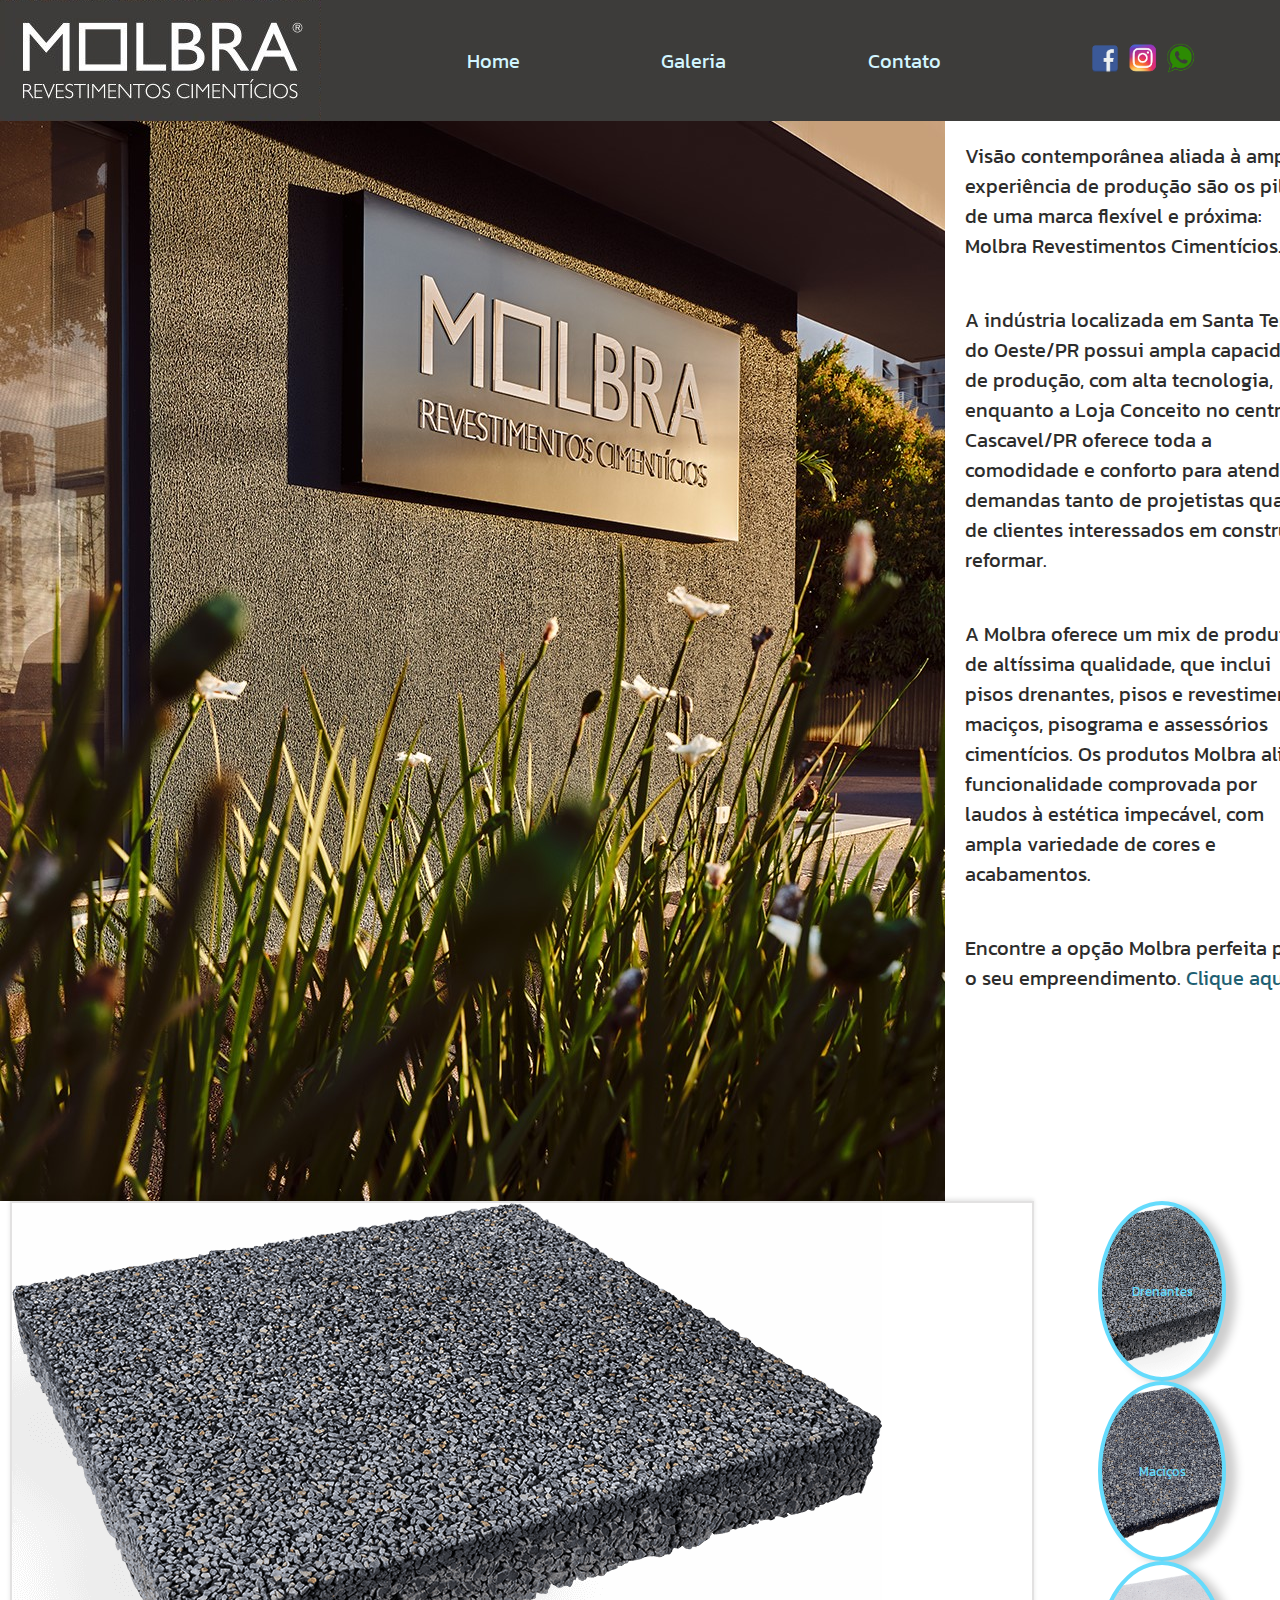
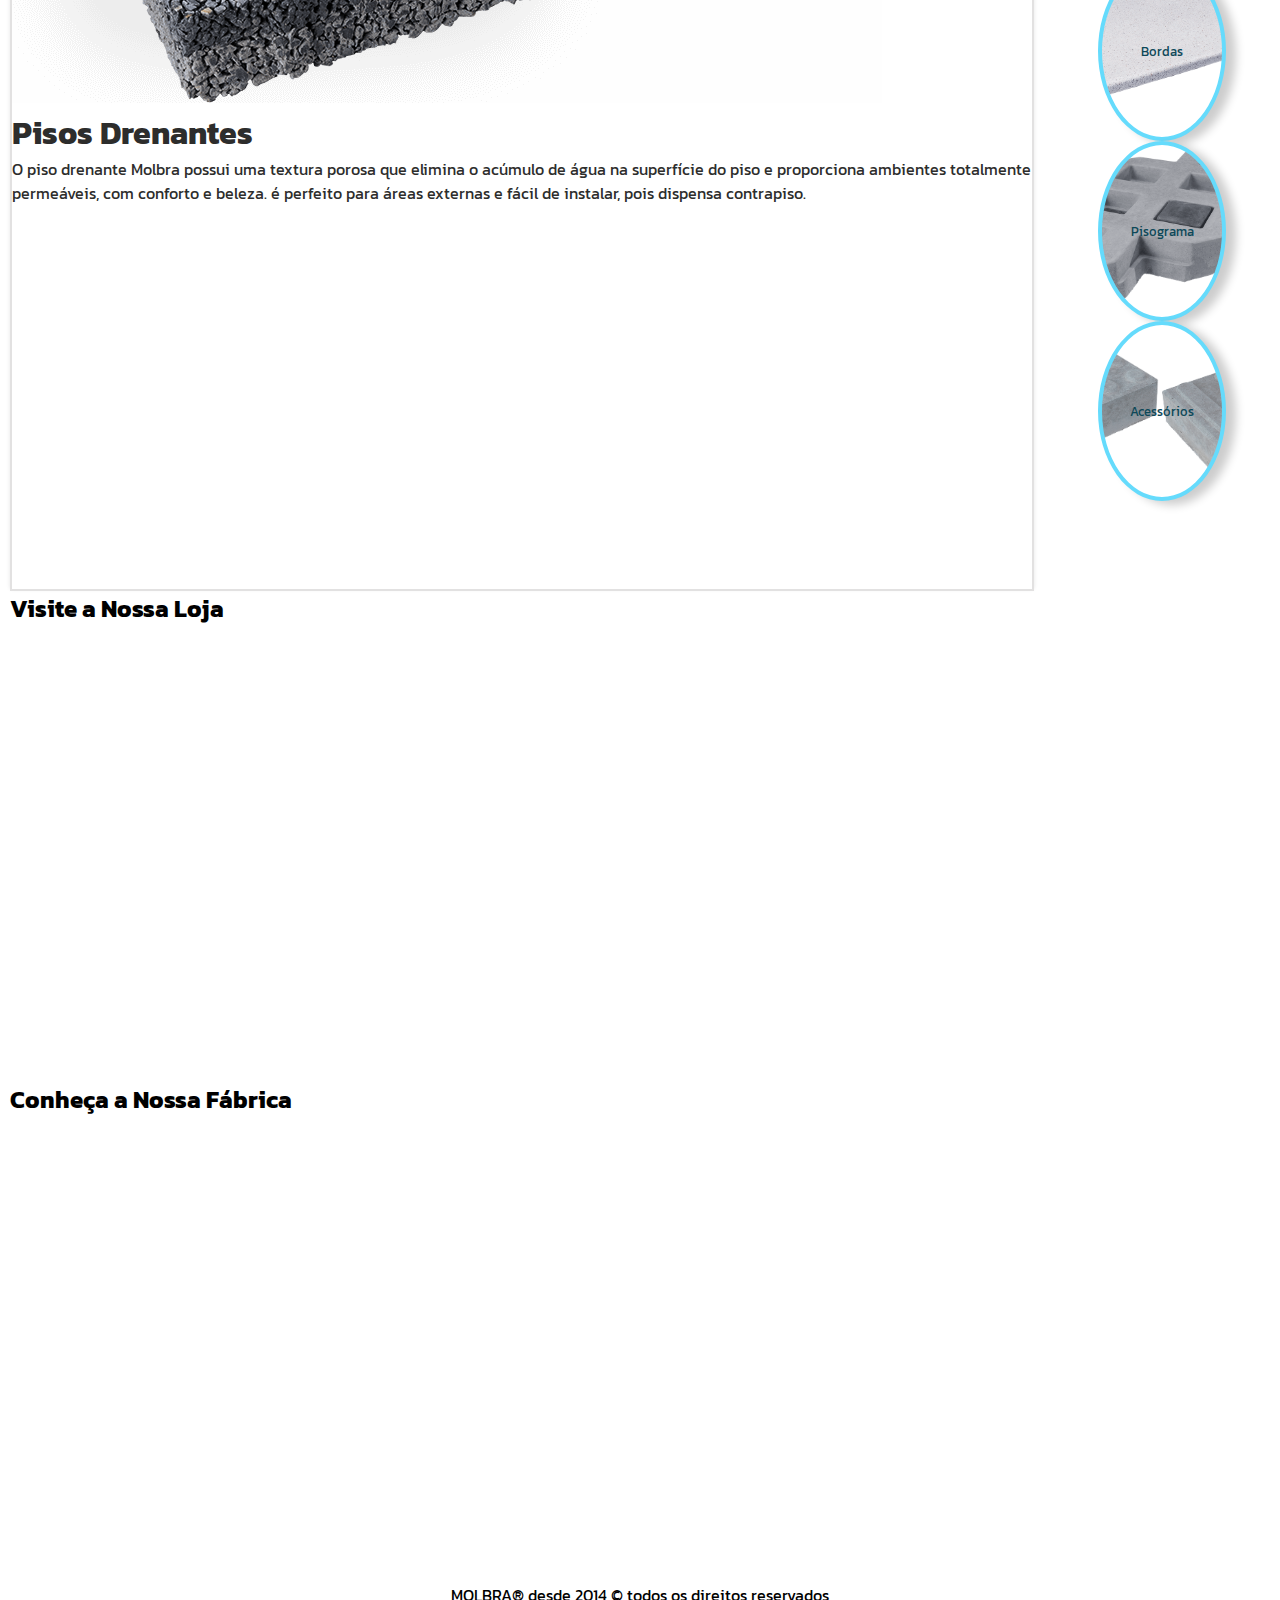
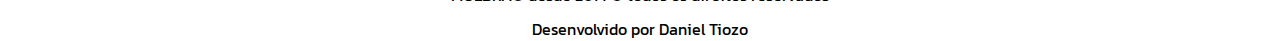
==== index.html @ cb283ef0 "primeiro commit" ====
<!DOCTYPE html>
<html lang="pt-br">
  <head>
    <meta charset="UTF-8" />
    <meta http-equiv="X-UA-Compatible" content="IE=edge" />
    <meta name="viewport" content="width=device-width, initial-scale=1.0" />
    <link rel="stylesheet" href="./css/reset.css" />
    <link rel="stylesheet" href="./css/style.css" />
    <title>Molbra - Revestimentos Cimentícios</title>
    <link rel="icon" href="./assets/title-icon.png">
  </head>
  <body>
    <header>
      <img class="logo" src="../assets/molbra-logo.png" alt="logo molbra"/>
      <nav class="links">
        <a id="home" class="link" href="./index.html">Home</a>
        <a id="galery" class="link" href="./tabs/galery.html">Galeria</a>
        <a id="contact" class="link" href="./tabs/contact.html">Contato</a>
      </nav>
      <div class="social-media">
        <a href="https://www.facebook.com/molbra" target="_blank"><img id="face"
            src="./assets/face.png" alt="logo facebook" /></a>
        <a href="https://www.instagram.com/molbrarevest/" target="_blank"><img
            id="insta"
            src="./assets/insta.png" alt="logo instagram"/></a>
        <a
          href="https://wa.me/5545991216070?text=Ol%C3%A1%2C%20preciso%20de%20um%20or%C3%A7amento%20para%20minha%20obra..."
          target="_blank"><img
            id="whatsapp" src="./assets/whatsapp.png" alt="logo whatsapp"/></a>
      </div>
    </header>

    <section class="apresentation">
      <img src="./assets/molbra1.jpg">
      <div>
        <p class="apresentation-text">Visão contemporânea aliada à ampla
          experiência de produção são os pilares de uma marca flexível e
          próxima:
          Molbra Revestimentos Cimentícios.</p><br>
        <p class="apresentation-text">
          A indústria localizada em Santa Tereza do Oeste/PR possui ampla
          capacidade de produção, com alta tecnologia, enquanto a Loja Conceito
          no
          centro de Cascavel/PR oferece toda a comodidade e conforto para
          atender
          as demandas tanto de projetistas quanto de clientes interessados em
          construir e reformar. </p><br>
        <p class="apresentation-text">
          A Molbra oferece um mix de produtos de altíssima qualidade, que inclui
          pisos drenantes, pisos e revestimentos maciços, pisograma e
          assessórios
          cimentícios. Os produtos Molbra aliam funcionalidade comprovada por
          laudos à estética impecável, com ampla variedade de cores e
          acabamentos.</p><br>
        <p class="apresentation-text">
          Encontre a opção Molbra perfeita para o seu empreendimento. <a
            class="click-here" href="#floors">Clique aqui</a>
        </p>
      </div>
    </section>

    <main class="product-types">
      <div id="floors" class="types-floor">
        <img class="img-floor" src="./assets/drenante.png" alt="imagem tipo de
          piso"/>
        <h1 class="type-floor">Pisos Drenantes</h1>
        <p class="info-floor">O piso drenante Molbra possui uma textura porosa
          que elimina o acúmulo de água na superfície do piso e proporciona
          ambientes totalmente permeáveis, com conforto e beleza. é perfeito
          para áreas externas e fácil de instalar, pois dispensa contrapiso.</p>
      </div>
      <div class="product-buttons">
        <button id="draining" style="background-image:
          url('./assets/drenante.png')">Drenantes</button>
        <button id="massive" style="background-image:
          url('./assets/macico.png');">Maciços</button>
        <button id="edge" style="background-image: url('./assets/borda.png');"
          onclick="showProduct('edge')">Bordas</button>
        <button id="pisogram" style="background-image:
          url('./assets/pisograma.png');">Pisograma</button>
        <button id="accessories" style="background-image:
          url('./assets/podotatil.png');">Acessórios</button>
      </div>
    </main>

    <footer>
      <h2>Visite a Nossa Loja</h2>
      <iframe
        src="https://www.google.com/maps/embed?pb=!1m18!1m12!1m3!1d1075.473354020151!2d-53.46433618661626!3d-24.950915537514557!2m3!1f0!2f0!3f0!3m2!1i1024!2i768!4f13.1!3m3!1m2!1s0x94f3d40f2135fc8b%3A0x74087c34f7bfc954!2sR.%20Mal.%20C%C3%A2ndido%20Rondon%2C%202650%20-%20Centro%2C%20Cascavel%20-%20PR%2C%2085810-120!5e0!3m2!1spt-BR!2sbr!4v1722524218009!5m2!1spt-BR!2sbr"
        width="100%"
        height="450"
        style="border: 0"
        allowfullscreen=""
        loading="lazy"
        referrerpolicy="no-referrer-when-downgrade"></iframe>

      <h2>Conheça a Nossa Fábrica</h2>
      <iframe
        src="https://www.google.com/maps/embed?pb=!1m14!1m12!1m3!1d1807.23919739345!2d-53.63167865896759!3d-25.05176970240608!2m3!1f0!2f0!3f0!3m2!1i1024!2i768!4f13.1!5e0!3m2!1spt-BR!2sbr!4v1722523829191!5m2!1spt-BR!2sbr"
        width="100%"
        height="450"
        style="border: 0"
        allowfullscreen=""
        loading="lazy"
        referrerpolicy="no-referrer-when-downgrade"></iframe>

      <p class="all-rights">MOLBRA® desde 2014 © todos os direitos reservados</p>
      <p class="developer">Desenvolvido por Daniel Tiozo</p>
    </footer>

  </body>
  <script src="/js/script.js"></script>
</html>
---- css/style.css ----
body {
  height: 200vh;
  width: 100vw;
}

header {
  display: grid;
  align-items: center;
  grid-template-columns: 25% 60% 15%;
  font-family: "Bebas Neue", sans-serif;
  background-color:  #3D3C3A;
}

.apresentation{
  display: flex;
  gap: 20px;
}

.apresentation-text{
  border-left: 20px;
  width: 28vw;
  font-size: 20px;
  margin-top: 20px;
}

.logo{
  height: 100%;
  background-color: #3D3C3A;

  display: flex;
  align-items: center;
  justify-content: center;
  overflow: hidden;
}

.links {
  margin: 3% 10%;
  display: flex;
  justify-content: space-around;
}

.link{
  color: #d2f5ff;
  font-size: 20px;
  cursor: pointer;
}

.link:hover{
  opacity: .7;
}

.link:active{
  opacity: .3;
}

#face, #insta, #whatsapp{
  cursor: pointer;
  width: 30px;
  margin: 2px;
}

#face:hover, #insta:hover, #whatsapp:hover{
  opacity: .6;
}

#face:active, #insta:active, #whatsapp:active{
  opacity: .3;
}

.click-here{
  color: #1f6173;
}

.click-here:hover{
  opacity: .7;
}

.product-types{
  display: flex;
  background-color: #fff;
  gap: 5%;
}

.types-floor{
  width: 80vw;
  height: 110vh;
  position: relative;
  margin-left: 10px;
  border: 2px solid #e2e1e1;
  box-shadow: 0 -2px 4px rgba(0, 0, 0, 0.1);
}

.types-floor:hover{
  box-shadow: 0 6px 14px rgba(0, 0, 0, 0.1);
  transform: translate3d(6px, 6px, 0);
}

.info-floor, .type-floor, .apresentation-text{
  color:#2d2d2c
}

.product-buttons{
  width: 10%;
}

#draining, #massive, #edge, #pisogram, #accessories{
  height: 20vh;
  width: 10vw;
  border-radius: 50%;
  background-position: center;
  background-size: cover;
  color:#0d4858;
  background-color: #ffffff;
  border: 4px solid #65dbfc;
  box-shadow: 10px 4px 10px rgba(0, 0, 0, 0.2);
  cursor: pointer;
}

#draining:hover, #massive:hover, #edge:hover, #pisogram:hover, #accessories:hover{
  height: 22vh;
  width: 11vw;
  opacity: .7;
  color: #022630;
  border: 4px solid #0d4858;
  box-shadow: 12px 6px 12px rgba(0, 0, 0, 0.2);
  transform: translateX(-20px);
}

#draining:active, #massive:active, #edge:active, #pisogram:active, #accessories:active{
  border: 4px solid #65dbfc;
  height: 20vh;
  width: 10vw;
}

#draining, #massive{
  color: #65dbfc;
}

h2{
  margin-left: 10px;
}

.all-rights, .developer{
  display: flex;
  justify-content: center;
  align-items: center;
  margin: 10px;
}
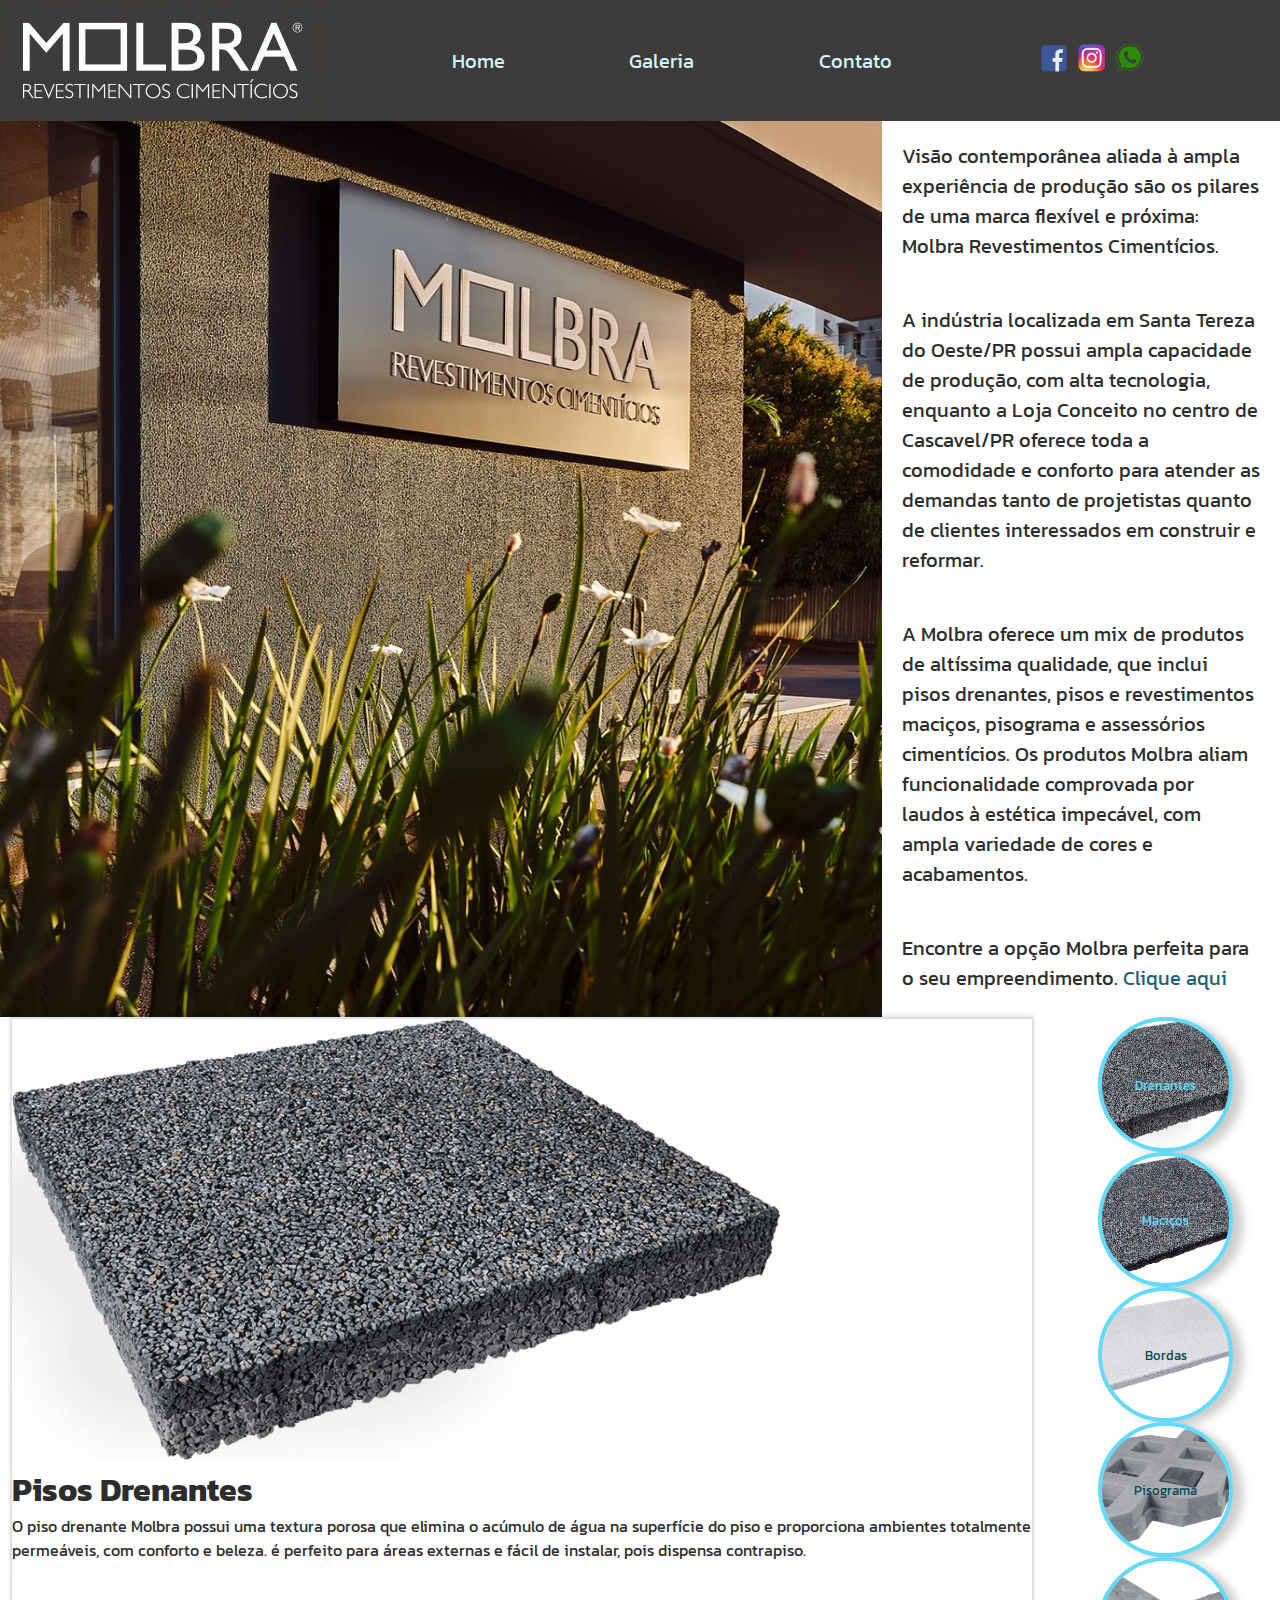
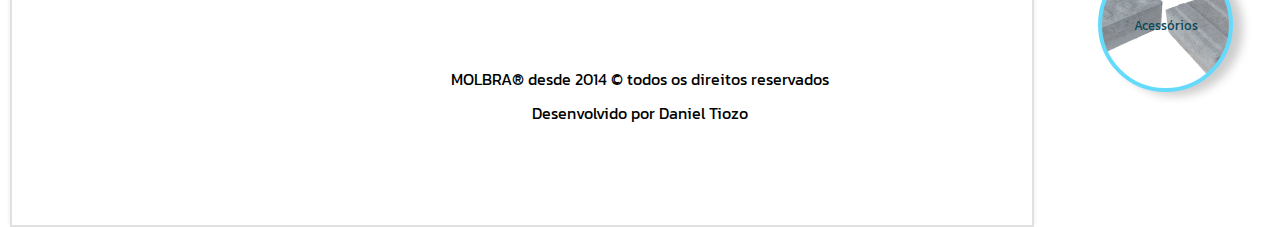
==== commit 38e9564b: "Finalizando projeto" ====
--- a/index.html
+++ b/index.html
@@ -17,21 +17,38 @@
         <a id="galery" class="link" href="./tabs/galery.html">Galeria</a>
         <a id="contact" class="link" href="./tabs/contact.html">Contato</a>
       </nav>
+
+      <nav class="container-portable-links">
+        <div class="container-active-portable-links">
+          <div class="active-portable-links"></div>
+          <div class="active-portable-links"></div>
+          <div class="active-portable-links"></div>
+        </div>
+        <div class="portable-links">
+          <a id="home-portable" class="portable-link" href="./index.html">Home</a>
+          <a id="galery-portable" class="portable-link"
+            href="./tabs/galery.html">Galeria</a>
+          <a id="contact-portable" class="portable-link"
+            href="./tabs/contact.html">Contato</a>
+        </div>
+      </nav>
+
       <div class="social-media">
         <a href="https://www.facebook.com/molbra" target="_blank"><img id="face"
-            src="./assets/face.png" alt="logo facebook" /></a>
+            src="../assets/face.png" alt="logo facebook"/></a>
         <a href="https://www.instagram.com/molbrarevest/" target="_blank"><img
             id="insta"
-            src="./assets/insta.png" alt="logo instagram"/></a>
+            src="../assets/insta.png" alt="logo instagram"/></a>
         <a
           href="https://wa.me/5545991216070?text=Ol%C3%A1%2C%20preciso%20de%20um%20or%C3%A7amento%20para%20minha%20obra..."
           target="_blank"><img
-            id="whatsapp" src="./assets/whatsapp.png" alt="logo whatsapp"/></a>
+            id="whatsapp" src="../assets/whatsapp.png" alt="logo whatsapp"/></a>
       </div>
+
     </header>
 
     <section class="apresentation">
-      <img src="./assets/molbra1.jpg">
+      <img class="apresentation-img" src="./assets/molbra1.jpg">
       <div>
         <p class="apresentation-text">Visão contemporânea aliada à ampla
           experiência de produção são os pilares de uma marca flexível e
@@ -84,30 +101,11 @@
     </main>
 
     <footer>
-      <h2>Visite a Nossa Loja</h2>
-      <iframe
-        src="https://www.google.com/maps/embed?pb=!1m18!1m12!1m3!1d1075.473354020151!2d-53.46433618661626!3d-24.950915537514557!2m3!1f0!2f0!3f0!3m2!1i1024!2i768!4f13.1!3m3!1m2!1s0x94f3d40f2135fc8b%3A0x74087c34f7bfc954!2sR.%20Mal.%20C%C3%A2ndido%20Rondon%2C%202650%20-%20Centro%2C%20Cascavel%20-%20PR%2C%2085810-120!5e0!3m2!1spt-BR!2sbr!4v1722524218009!5m2!1spt-BR!2sbr"
-        width="100%"
-        height="450"
-        style="border: 0"
-        allowfullscreen=""
-        loading="lazy"
-        referrerpolicy="no-referrer-when-downgrade"></iframe>
-
-      <h2>Conheça a Nossa Fábrica</h2>
-      <iframe
-        src="https://www.google.com/maps/embed?pb=!1m14!1m12!1m3!1d1807.23919739345!2d-53.63167865896759!3d-25.05176970240608!2m3!1f0!2f0!3f0!3m2!1i1024!2i768!4f13.1!5e0!3m2!1spt-BR!2sbr!4v1722523829191!5m2!1spt-BR!2sbr"
-        width="100%"
-        height="450"
-        style="border: 0"
-        allowfullscreen=""
-        loading="lazy"
-        referrerpolicy="no-referrer-when-downgrade"></iframe>
-
       <p class="all-rights">MOLBRA® desde 2014 © todos os direitos reservados</p>
       <p class="developer">Desenvolvido por Daniel Tiozo</p>
     </footer>
 
   </body>
-  <script src="/js/script.js"></script>
+  <script src="./js/script.js"></script>
+  <script src="./js/all.js"></script>
 </html>
--- a/css/style.css
+++ b/css/style.css
@@ -1,31 +1,32 @@
 body {
   height: 200vh;
   width: 100vw;
+  position: relative;
 }
 
 header {
   display: grid;
   align-items: center;
-  grid-template-columns: 25% 60% 15%;
+  grid-template-columns: 25% 55% 1% 15% ;
   font-family: "Bebas Neue", sans-serif;
-  background-color:  #3D3C3A;
-}
-
-.apresentation{
+  background-color: #3d3c3a;
+}
+
+.apresentation {
   display: flex;
   gap: 20px;
 }
 
-.apresentation-text{
+.apresentation-text {
   border-left: 20px;
   width: 28vw;
   font-size: 20px;
   margin-top: 20px;
 }
 
-.logo{
+.logo {
   height: 100%;
-  background-color: #3D3C3A;
+  background-color: #3d3c3a;
 
   display: flex;
   align-items: center;
@@ -39,110 +40,269 @@
   justify-content: space-around;
 }
 
-.link{
+.portable-link{
+  display: flex;
+  flex-direction: column;
+  visibility: hidden;
+}
+
+.link {
   color: #d2f5ff;
   font-size: 20px;
   cursor: pointer;
 }
 
-.link:hover{
-  opacity: .7;
-}
-
-.link:active{
-  opacity: .3;
-}
-
-#face, #insta, #whatsapp{
+.link:hover {
+  opacity: 0.7;
+}
+
+.link:active {
+  opacity: 0.3;
+}
+
+.social-media{
+  right: 0;
+}
+
+#face,
+#insta,
+#whatsapp {
   cursor: pointer;
   width: 30px;
   margin: 2px;
 }
 
-#face:hover, #insta:hover, #whatsapp:hover{
-  opacity: .6;
-}
-
-#face:active, #insta:active, #whatsapp:active{
-  opacity: .3;
-}
-
-.click-here{
+#face:hover,
+#insta:hover,
+#whatsapp:hover {
+  opacity: 0.6;
+}
+
+#face:active,
+#insta:active,
+#whatsapp:active {
+  opacity: 0.3;
+}
+
+.apresentation-img {
+  width: 70vw;
+  height: 70vw;
+}
+
+.apresentation-text {
+  margin-right: 20px;
+}
+
+.click-here {
   color: #1f6173;
 }
 
-.click-here:hover{
-  opacity: .7;
-}
-
-.product-types{
+.click-here:hover {
+  opacity: 0.7;
+}
+
+.product-types {
   display: flex;
   background-color: #fff;
   gap: 5%;
-}
-
-.types-floor{
+  height: 50vw;
+}
+
+.types-floor {
   width: 80vw;
-  height: 110vh;
+  height: 90vh;
   position: relative;
   margin-left: 10px;
   border: 2px solid #e2e1e1;
   box-shadow: 0 -2px 4px rgba(0, 0, 0, 0.1);
 }
 
-.types-floor:hover{
+.types-floor:hover {
   box-shadow: 0 6px 14px rgba(0, 0, 0, 0.1);
   transform: translate3d(6px, 6px, 0);
 }
 
-.info-floor, .type-floor, .apresentation-text{
-  color:#2d2d2c
-}
-
-.product-buttons{
+.info-floor,
+.type-floor,
+.apresentation-text {
+  color: #2d2d2c;
+}
+
+.img-floor {
+  width: 60vw;
+}
+
+.product-buttons {
   width: 10%;
 }
 
-#draining, #massive, #edge, #pisogram, #accessories{
-  height: 20vh;
-  width: 10vw;
+#draining,
+#massive,
+#edge,
+#pisogram,
+#accessories {
+  height: 15vh;
+  width: 15vh;
   border-radius: 50%;
   background-position: center;
   background-size: cover;
-  color:#0d4858;
+  color: #0d4858;
   background-color: #ffffff;
   border: 4px solid #65dbfc;
   box-shadow: 10px 4px 10px rgba(0, 0, 0, 0.2);
   cursor: pointer;
 }
 
-#draining:hover, #massive:hover, #edge:hover, #pisogram:hover, #accessories:hover{
-  height: 22vh;
-  width: 11vw;
-  opacity: .7;
+#draining:hover,
+#massive:hover,
+#edge:hover,
+#pisogram:hover,
+#accessories:hover {
+  height: 16vh;
+  width: 16vh;
+  opacity: 0.7;
   color: #022630;
   border: 4px solid #0d4858;
   box-shadow: 12px 6px 12px rgba(0, 0, 0, 0.2);
   transform: translateX(-20px);
 }
 
-#draining:active, #massive:active, #edge:active, #pisogram:active, #accessories:active{
+#draining:active,
+#massive:active,
+#edge:active,
+#pisogram:active,
+#accessories:active {
   border: 4px solid #65dbfc;
-  height: 20vh;
-  width: 10vw;
-}
-
-#draining, #massive{
+  height: 15vh;
+  width: 15vh;
+}
+
+#draining,
+#massive {
   color: #65dbfc;
 }
 
-h2{
+h2 {
   margin-left: 10px;
 }
 
-.all-rights, .developer{
+.all-rights,
+.developer {
   display: flex;
   justify-content: center;
   align-items: center;
   margin: 10px;
-}+}
+
+@media (max-width: 1190px) {
+  .apresentation {
+    flex-direction: column;
+  }
+
+  .apresentation-img {
+    width: 90vw;
+    height: 90vw;
+    margin: 20px;
+  }
+
+  .apresentation-text {
+    width: 90vw;
+    margin-left: 20px;
+  }
+
+  .product-types {
+    flex-direction: column-reverse;
+    height: 120vh;
+  }
+
+  .types-floor {
+    height: 80vh;
+  }
+
+  .product-buttons {
+    width: 90vw;
+  }
+
+  #draining:hover,
+  #massive:hover,
+  #edge:hover,
+  #pisogram:hover,
+  #accessories:hover {
+    transform: translateY(20px);
+  }
+}
+
+@media (max-width: 970px) {
+  .links {
+    gap: 20px;
+    justify-content: space-evenly;
+  }
+
+  .product-types {
+    height: 80vh;
+    margin: 10% 0;
+  }
+}
+
+@media (max-width: 840px) {
+  header {
+    grid-template-columns: 40% 10% 33% 15%;
+  }
+
+  .logo {
+    width: 100%;
+    max-height: 80%;
+  }
+
+  .links {
+    visibility: hidden;
+  }
+
+  .link{
+    font-size: 14px;
+  }
+  
+  .portable-links .active-portable-links{
+    visibility: visible;
+  }
+
+  .container-active-portable-links{
+    cursor: pointer;
+  }
+
+  .active-portable-links{
+    background-color: #65dbfc;
+    height: 3px;
+    width: 30px;
+    margin-bottom: 2px;
+    transition: .5s;
+  }
+
+  .portable-link{
+    color: #65dbfc;
+    transition: .5s;
+  }
+}
+
+@media (max-width: 590px) {
+  .product-types {
+    margin-top: 20%;
+  }
+
+  #face,
+  #insta,
+  #whatsapp {
+    height: 20px;
+    width: 20px;
+  }
+}
+
+@media (max-width: 430px) {
+  .product-types {
+    margin-top: 30%;
+  }
+
+  .link{
+    font-size: 10px;
+  }
+}
